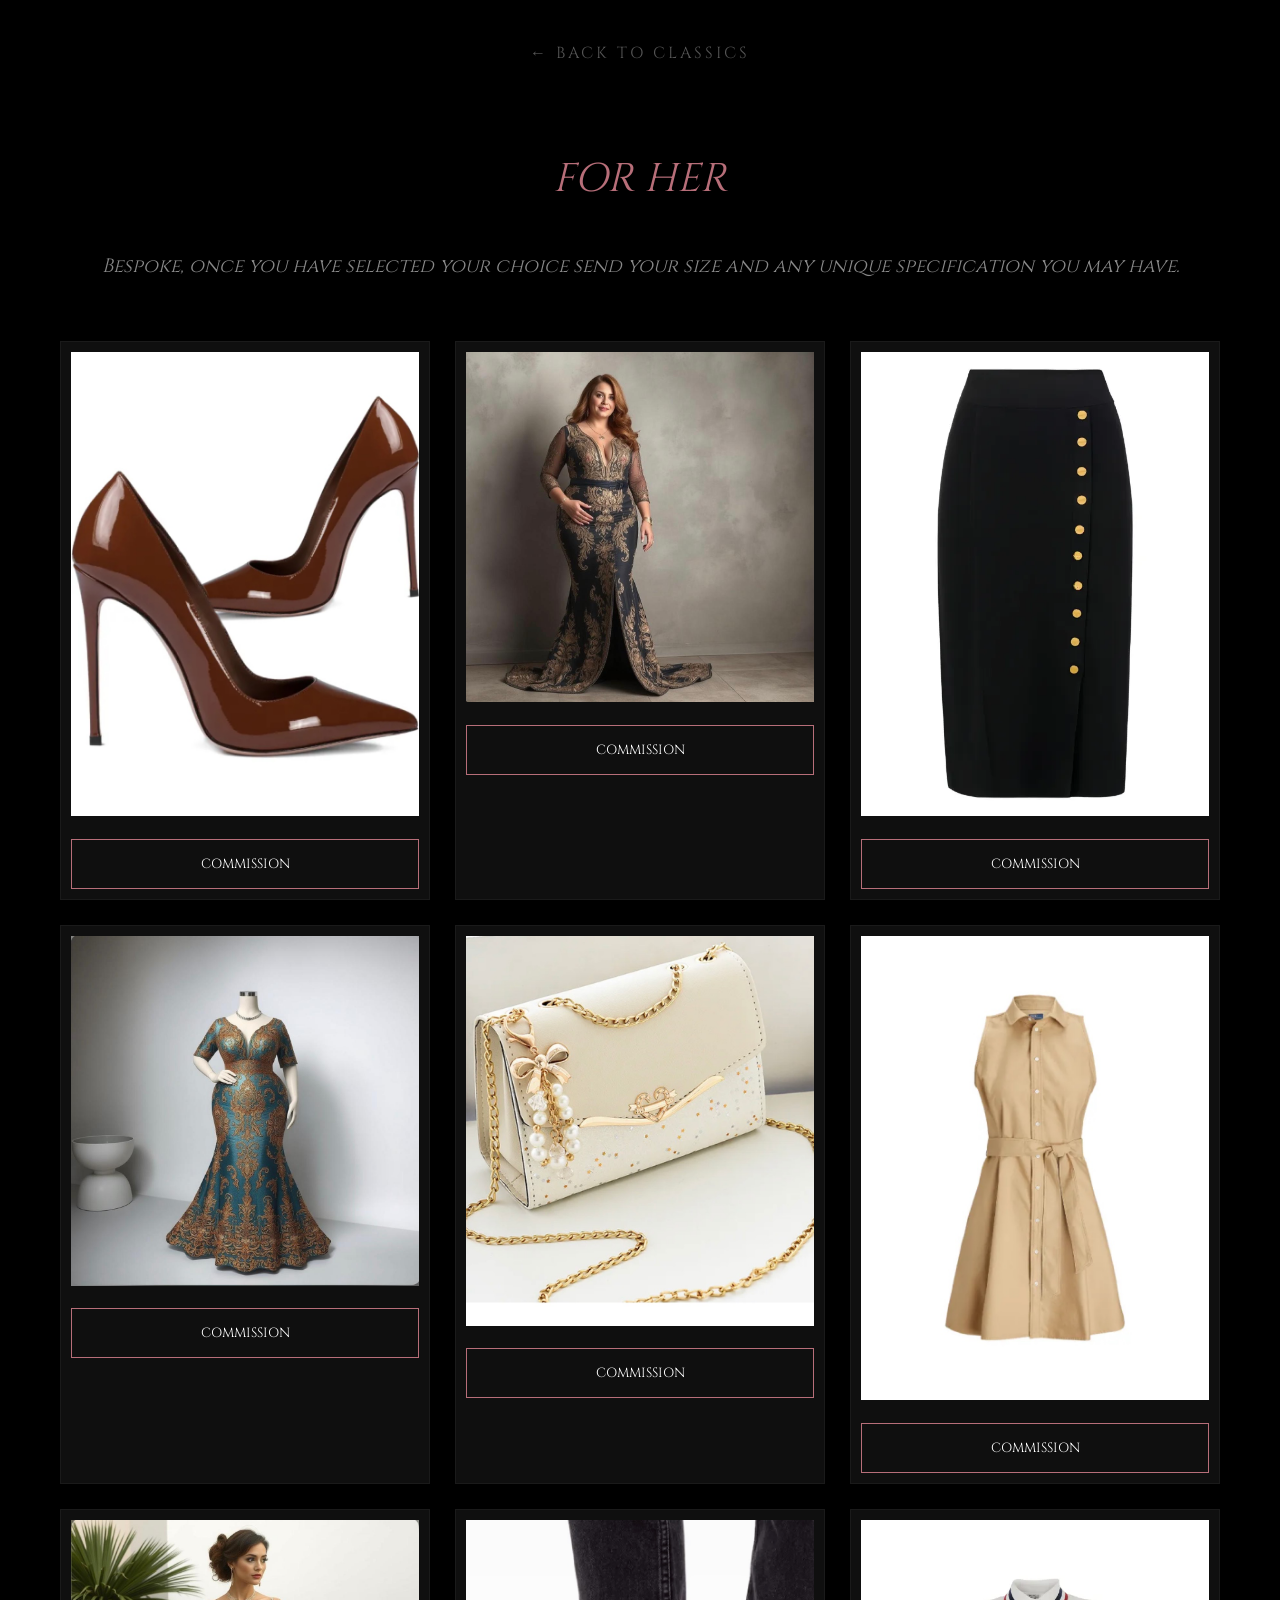
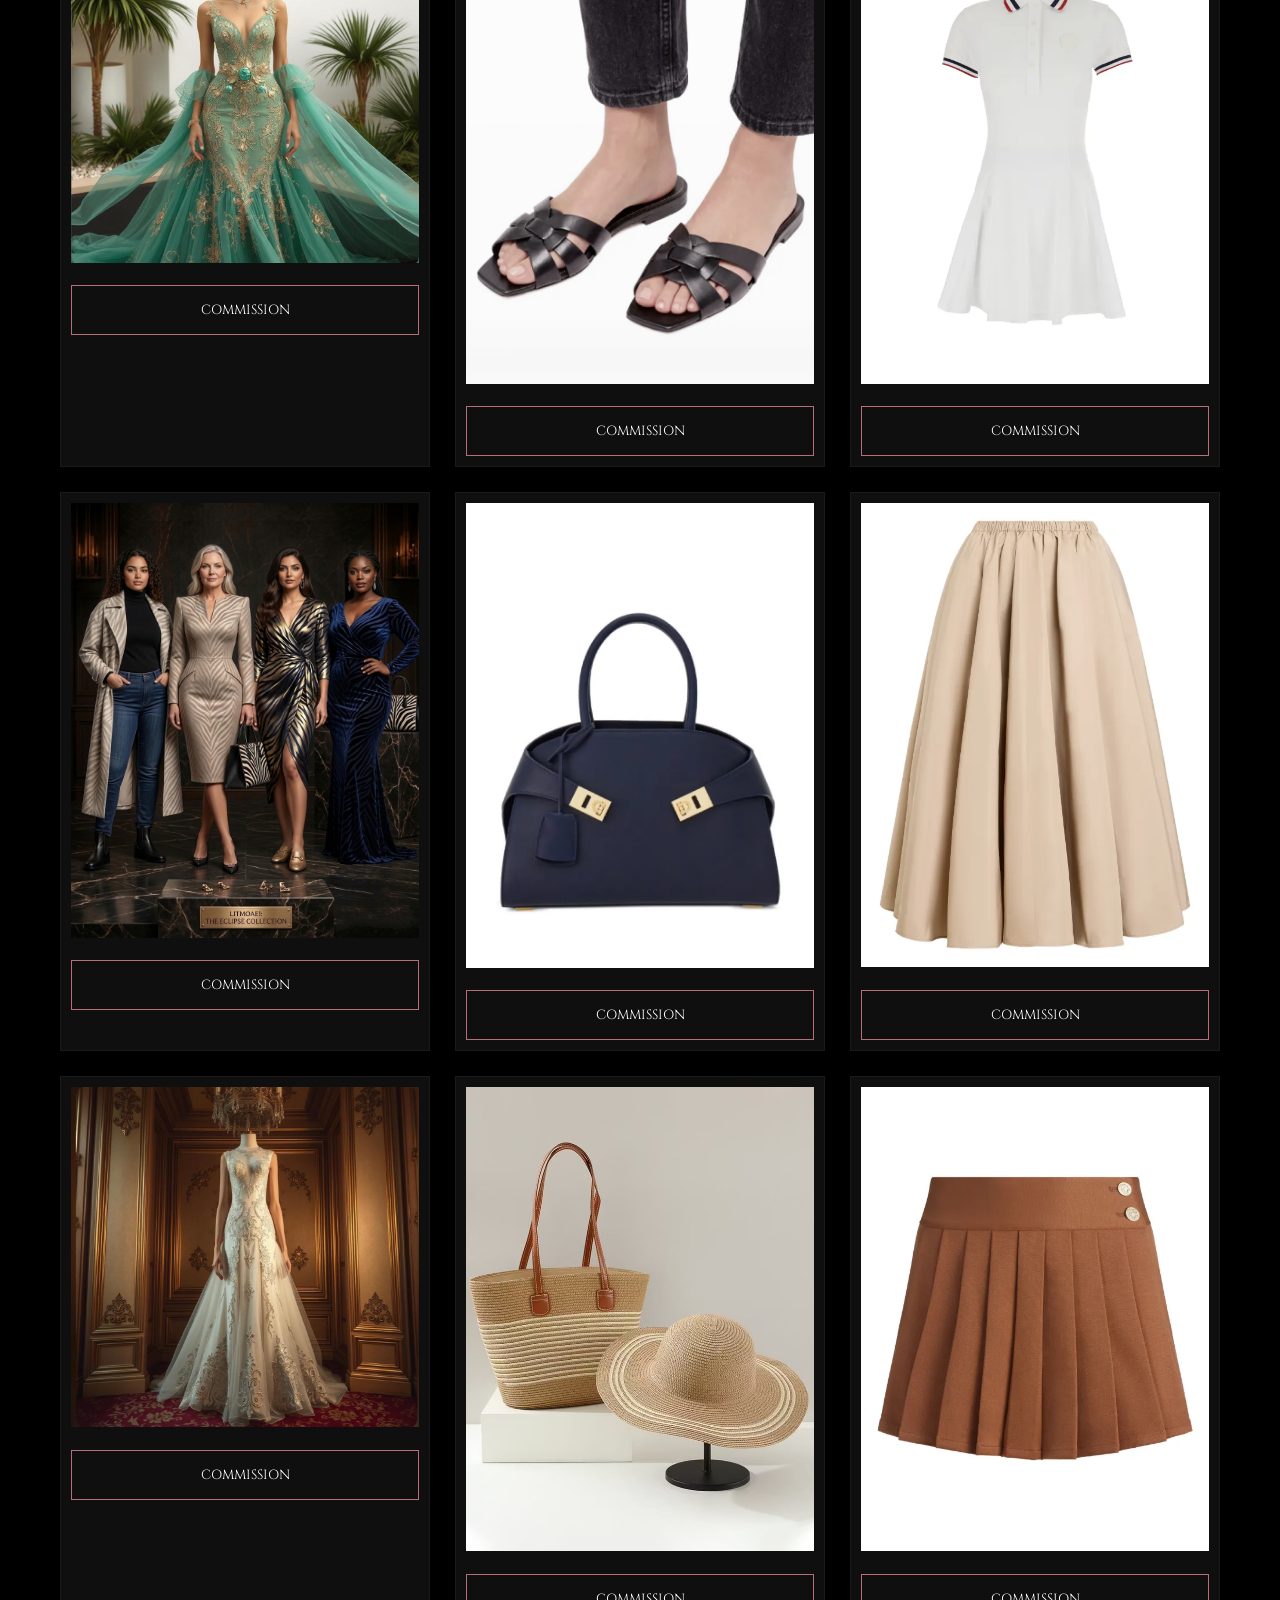
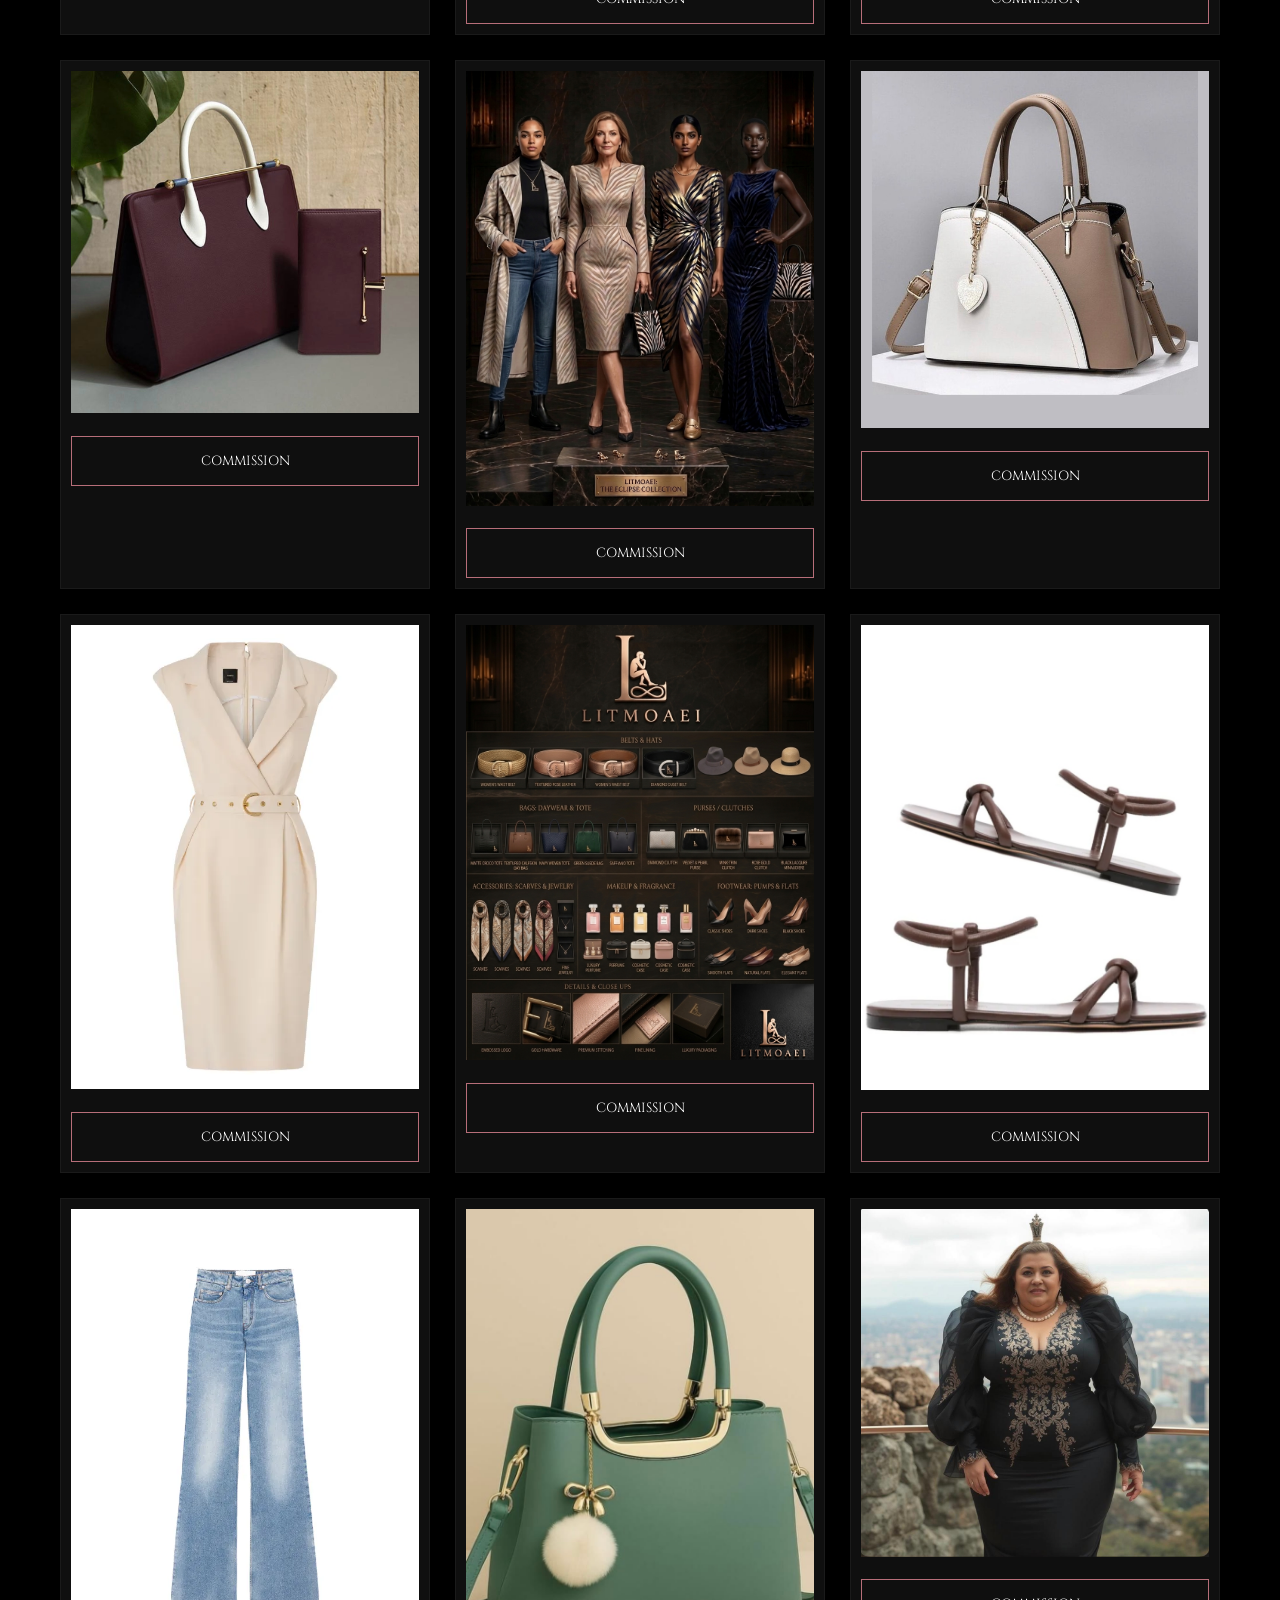
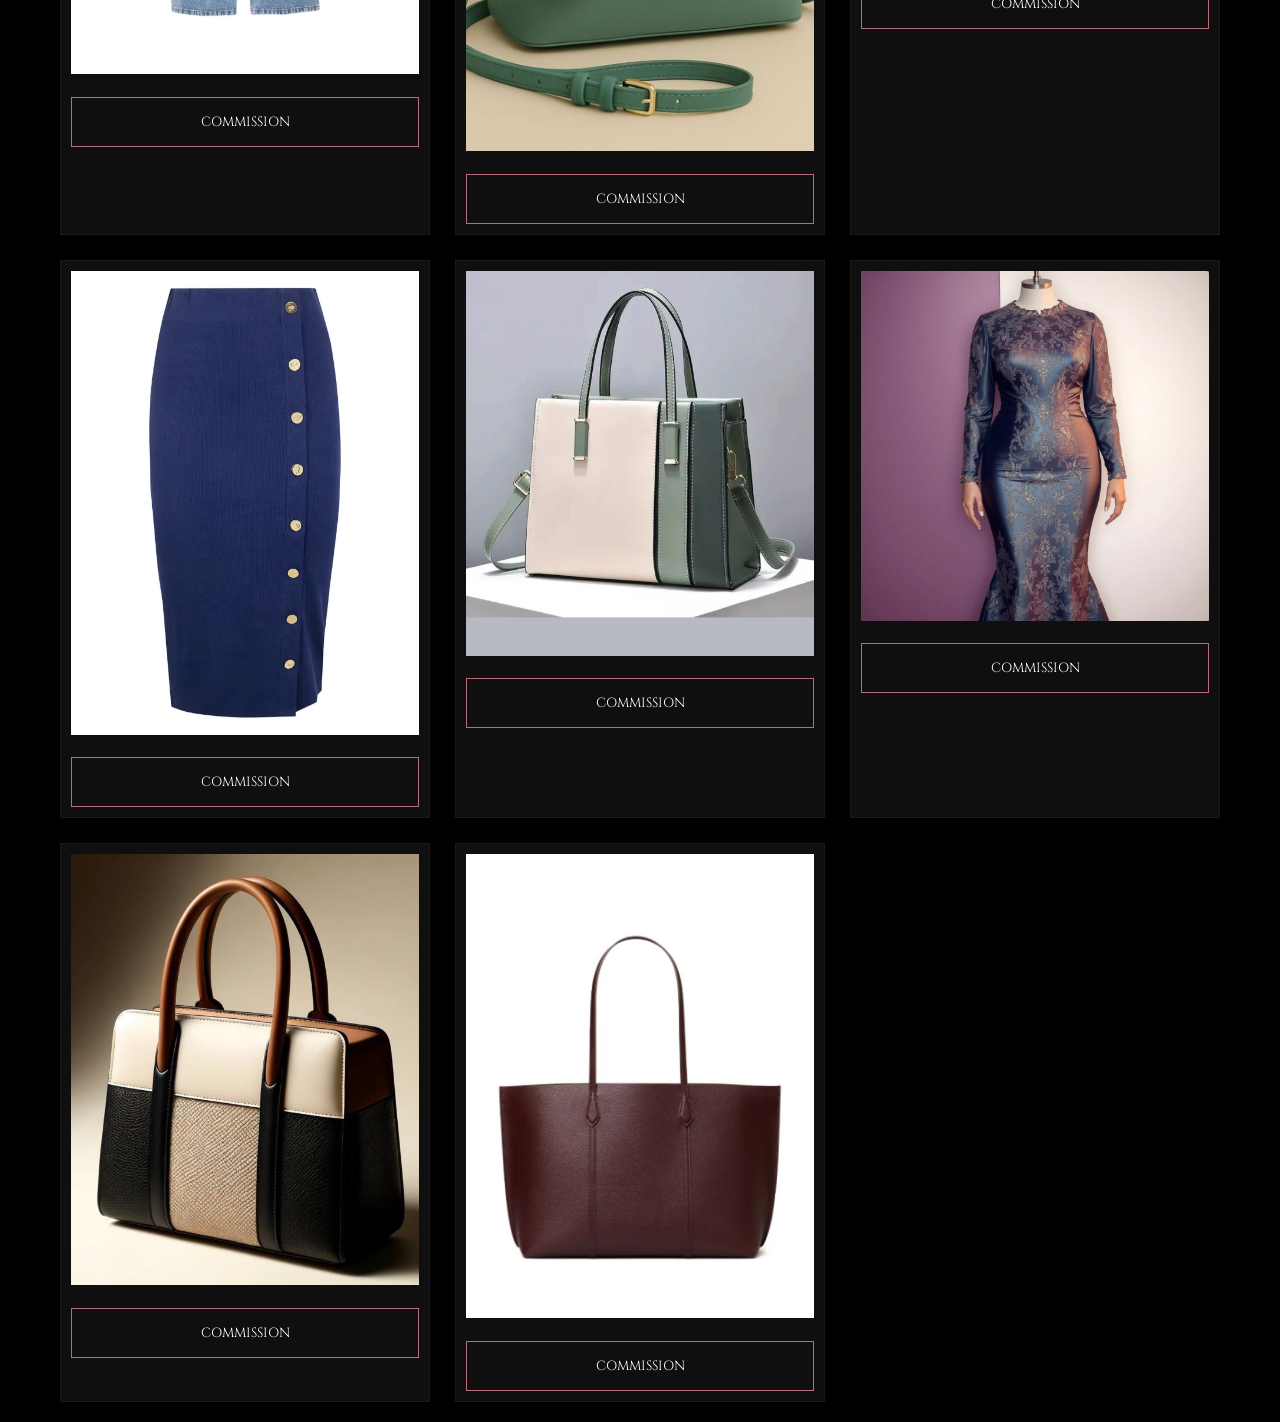
==== classics-her.html @ e00249db "Add HTML structure for 'FOR HER' section This file contains the HTML structure for the 'FOR HER' sec" ====
<!DOCTYPE html>
<html lang="en">
<head>
    <meta charset="UTF-8">
    <meta name="viewport" content="width=device-width, initial-scale=1.0">
    <title>THE CLASSICS | FOR HER | LITMOAEI</title>
    <link href="https://fonts.googleapis.com/css2?family=Cinzel:wght@400;700;900&family=Montserrat:wght@100;200;400;700&display=swap" rel="stylesheet">
  
    <style>
        * { box-sizing: border-box; margin: 0; padding: 0; }
        body { background-color: #000; color: #fff; font-family: 'Montserrat', sans-serif; line-height: 1.6; }
        
        .back-nav { padding: 40px 20px; text-align: center; }
        .back-nav a { color: #555; text-decoration: none; font-family: 'Cinzel', serif; font-size: 1rem; letter-spacing: 3px; transition: color 0.3s; }
        .back-nav a:hover { color: #b76e79; }

        .statement-text { font-family: 'Cinzel', serif; font-size: 2.5rem; color: #b76e79; padding: 40px 20px; text-align: center; font-style: italic; }
        .bespoke-text { font-family: 'Cinzel', serif; font-size: 1.2rem; color: #888; text-align: center; margin-bottom: 40px; font-style: italic; }

        .gallery-wrap { display: grid; grid-template-columns: repeat(auto-fit, minmax(300px, 1fr)); gap: 25px; padding: 20px; max-width: 1200px; margin: 0 auto; }
        .gallery-item { background: #0f0f0f; border: 1px solid #1a1a1a; padding: 10px; }
        .gallery-item img { width: 100%; height: auto; }
        
        .btn-order { display: block; width: 100%; padding: 15px; border: 1px solid #b76e79; color: #fff; text-align: center; text-decoration: none; margin-top: 15px; cursor: pointer; background: transparent; font-family: 'Cinzel', serif; }
        .btn-order:hover { background: #b76e79; color: #000; }

        /* PAYMENT OVERLAY */
        .overlay-dimmer { display: none; position: fixed; top: 0; left: 0; width: 100%; height: 100%; background: rgba(0,0,0,0.98); z-index: 2000; overflow-y: auto; padding: 40px; }
        .payment-card { max-width: 900px; margin: 0 auto; border: 1px solid #b76e79; padding: 50px; background: #000; }
        .payment-grid { display: grid; grid-template-columns: 1fr 1fr; gap: 20px; margin-top: 20px; }
        .currency-block { border: 1px solid #222; padding: 20px; background: #0a0a0a; font-size: 0.9rem; }
        .qr-container { text-align: center; margin-top: 30px; border: 1px solid #222; padding: 20px; }
        .qr-img { width: 200px; height: 200px; background: #fff; margin: 10px auto; }
        .security-warning { color: #b76e79; border: 1px solid #b76e79; padding: 15px; margin-top: 20px; font-family: 'Cinzel'; }
    </style>
</head>
<body>

    <nav class="back-nav">
        <a href="classics.html">← BACK TO CLASSICS</a>
    </nav>

    <div class="statement-text">FOR HER</div>
    <div class="bespoke-text">Bespoke, once you have selected your choice send your size and any unique specification you may have.</div>

    <div class="gallery-wrap">
        <div class="gallery-item"><img src="f classic 23.JPG"><button class="btn-order" onclick="openOrder('f classic 23')">COMMISSION</button></div>
        <div class="gallery-item"><img src="Classic 15.jpg"><button class="btn-order" onclick="openOrder('Classic 15')">COMMISSION</button></div>
        <div class="gallery-item"><img src="f casual 3.WEBP"><button class="btn-order" onclick="openOrder('f casual 3')">COMMISSION</button></div>
        <div class="gallery-item"><img src="Classic 1.jpg"><button class="btn-order" onclick="openOrder('Classic 1')">COMMISSION</button></div>
        <div class="gallery-item"><img src="f classic 29.jpg"><button class="btn-order" onclick="openOrder('f classic 29')">COMMISSION</button></div>
        <div class="gallery-item"><img src="f casual 1.JPG"><button class="btn-order" onclick="openOrder('f casual 1')">COMMISSION</button></div>
        <div class="gallery-item"><img src="Classic 18.jpg"><button class="btn-order" onclick="openOrder('Classic 18')">COMMISSION</button></div>
        <div class="gallery-item"><img src="f classic 21.JPG"><button class="btn-order" onclick="openOrder('f classic 21')">COMMISSION</button></div>
        <div class="gallery-item"><img src="f casual 9.WEBP"><button class="btn-order" onclick="openOrder('f casual 9')">COMMISSION</button></div>
        <div class="gallery-item"><img src="Classic 6.png"><button class="btn-order" onclick="openOrder('Classic 6')">COMMISSION</button></div>
        <div class="gallery-item"><img src="f classic 27.JPG"><button class="btn-order" onclick="openOrder('f classic 27')">COMMISSION</button></div>
        <div class="gallery-item"><img src="f casual 5.WEBP"><button class="btn-order" onclick="openOrder('f casual 5')">COMMISSION</button></div>
        <div class="gallery-item"><img src="Classic 19.jpg"><button class="btn-order" onclick="openOrder('Classic 19')">COMMISSION</button></div>
        <div class="gallery-item"><img src="f classic 32.AVIF"><button class="btn-order" onclick="openOrder('f classic 32')">COMMISSION</button></div>
        <div class="gallery-item"><img src="f casual 2.WEBP"><button class="btn-order" onclick="openOrder('f casual 2')">COMMISSION</button></div>
        <div class="gallery-item"><img src="f classic 25.JPG"><button class="btn-order" onclick="openOrder('f classic 25')">COMMISSION</button></div>
        <div class="gallery-item"><img src="Classic 5.png"><button class="btn-order" onclick="openOrder('Classic 5')">COMMISSION</button></div>
        <div class="gallery-item"><img src="f classic 31.jpg"><button class="btn-order" onclick="openOrder('f classic 31')">COMMISSION</button></div>
        <div class="gallery-item"><img src="f casual 8.WEBP"><button class="btn-order" onclick="openOrder('f casual 8')">COMMISSION</button></div>
        <div class="gallery-item"><img src="Classic 8.jpg"><button class="btn-order" onclick="openOrder('Classic 8')">COMMISSION</button></div>
        <div class="gallery-item"><img src="f classic 22.JPG"><button class="btn-order" onclick="openOrder('f classic 22')">COMMISSION</button></div>
        <div class="gallery-item"><img src="f casual 10.WEBP"><button class="btn-order" onclick="openOrder('f casual 10')">COMMISSION</button></div>
        <div class="gallery-item"><img src="f classic 28.jpg"><button class="btn-order" onclick="openOrder('f classic 28')">COMMISSION</button></div>
        <div class="gallery-item"><img src="Classic 16.jpg"><button class="btn-order" onclick="openOrder('Classic 16')">COMMISSION</button></div>
        <div class="gallery-item"><img src="f casual 4.WEBP"><button class="btn-order" onclick="openOrder('f casual 4')">COMMISSION</button></div>
        <div class="gallery-item"><img src="f classic 24.JPG"><button class="btn-order" onclick="openOrder('f classic 24')">COMMISSION</button></div>
        <div class="gallery-item"><img src="Classic 17.jpg"><button class="btn-order" onclick="openOrder('Classic 17')">COMMISSION</button></div>
        <div class="gallery-item"><img src="f classic 30.jpg"><button class="btn-order" onclick="openOrder('f classic 30')">COMMISSION</button></div>
        <div class="gallery-item"><img src="f classic 26.JPG"><button class="btn-order" onclick="openOrder('f classic 26')">COMMISSION</button></div>
    </div>

    <div id="payment-overlay" class="overlay-dimmer">
        <button onclick="closeOrder()" style="float:right; background:none; border:none; color:#fff; cursor:pointer; font-size: 1.5rem;">CLOSE X</button>
        <div class="payment-card">
            <h2 style="font-family:Cinzel; color:#fff;">SECURE PAYMENT PROTOCOLS</h2>
            <div class="payment-grid">
                <div class="currency-block"><strong>USD Account:</strong><br>Bank: Lead Bank<br>Account: 211290637762<br>Routing: 101019644</div>
                <div class="currency-block"><strong>GBP Account:</strong><br>Bank: Clear Junction Ltd<br>Account: 42592550<br>Sort Code: 04-13-07</div>
            </div>
            <div class="qr-container">
                <strong>USDT (TRC20) PAYMENT:</strong>
                <div class="qr-img"><img src="ustd QR code.jpeg" alt="QR" style="width:100%; height:100%;"></div>
                <p>Address: TPGwSuiMSB2oYgL6JyKA9QHgPMZi4VjLX9</p>
                <div class="security-warning">⚠️ WARNING: ONLY SEND VIA THE TRC20 NETWORK.</div>
            </div>
            <h3 id="order-title" style="font-family:Cinzel; margin-top:20px;">COMMISSION YOUR PIECE</h3>
            <a id="ig-commission-link" href="https://www.instagram.com/rony_willz/" target="_blank" style="display:block; padding:20px; background:#b76e79; color:#000; text-decoration:none; font-family:'Cinzel'; font-weight:bold; margin-top:10px;">SEND SPECIFICATIONS</a>
        </div>
    </div>

    <script>
        function openOrder(pieceName) {
            document.getElementById('order-title').innerText = "COMMISSION: " + pieceName.toUpperCase();
            document.getElementById('payment-overlay').style.display = 'block';
        }
        function closeOrder() {
            document.getElementById('payment-overlay').style.display = 'none';
        }
    </script>
</body>
</html>
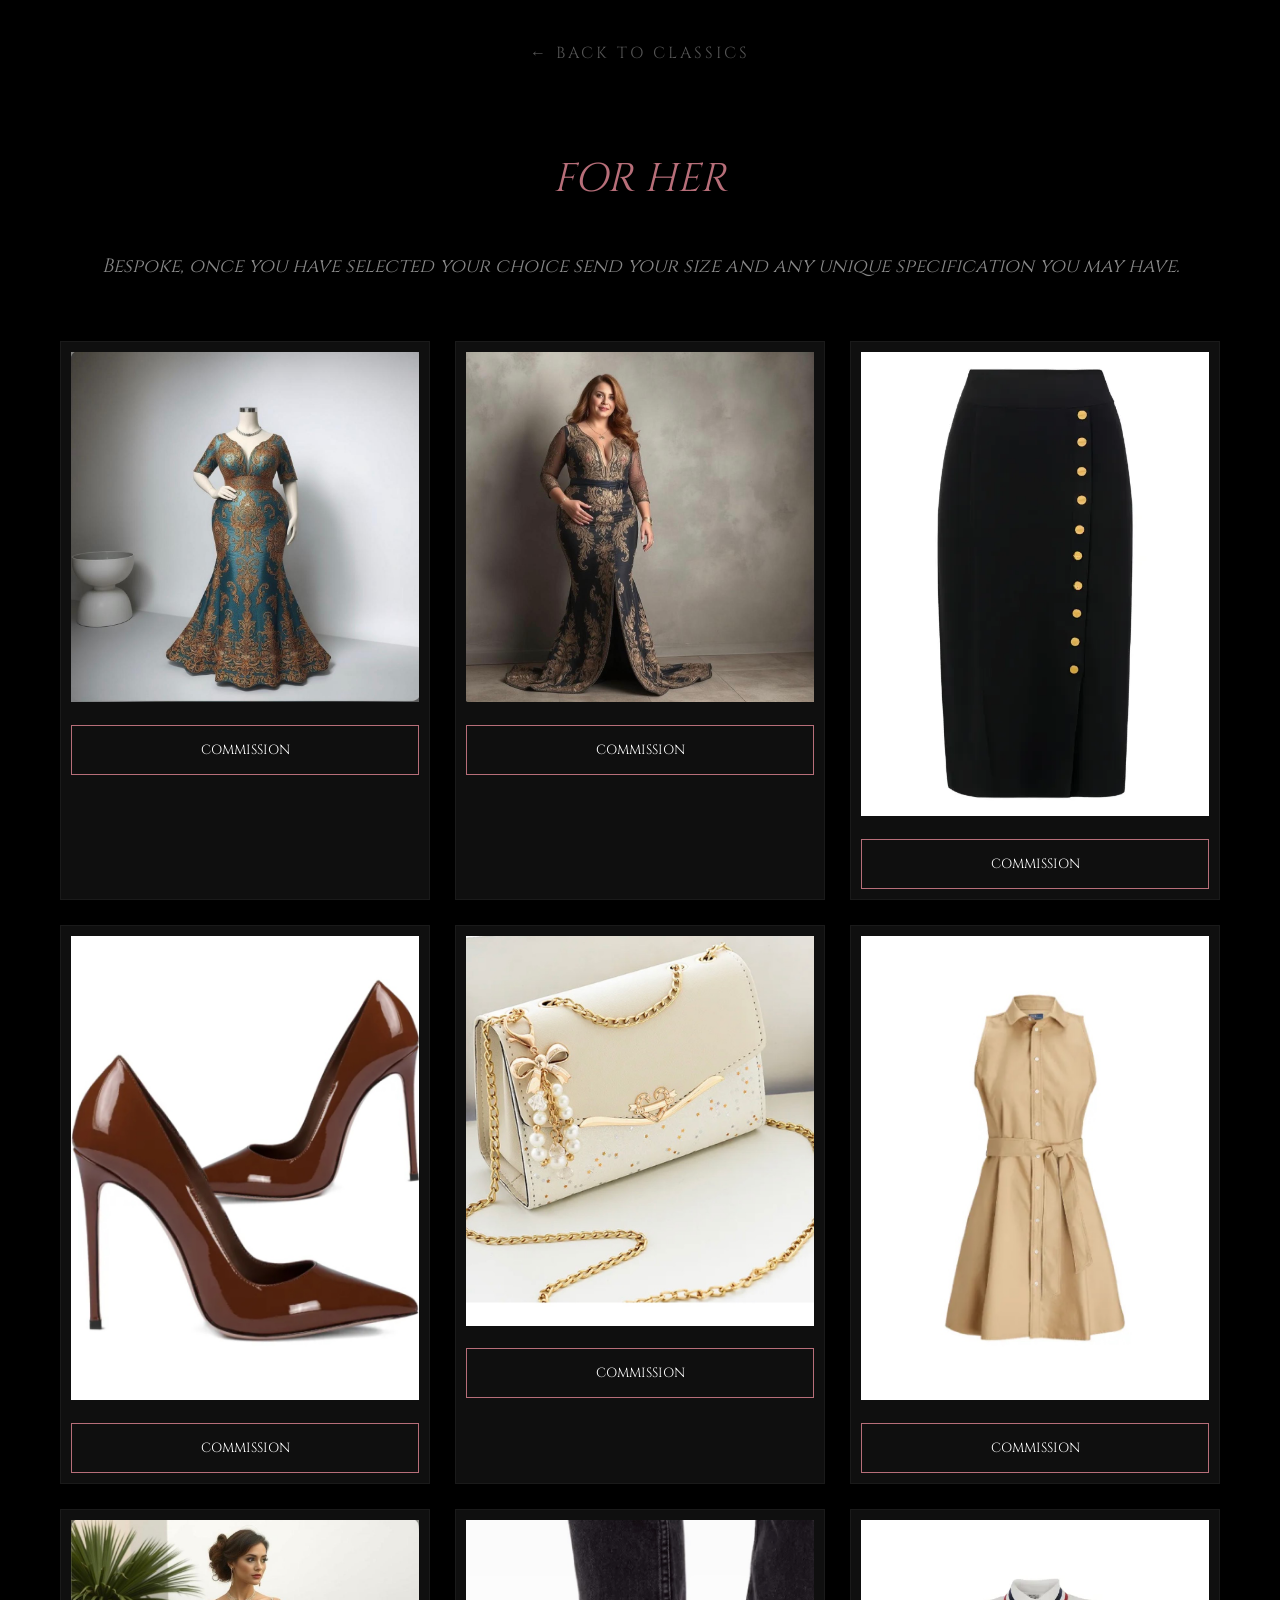
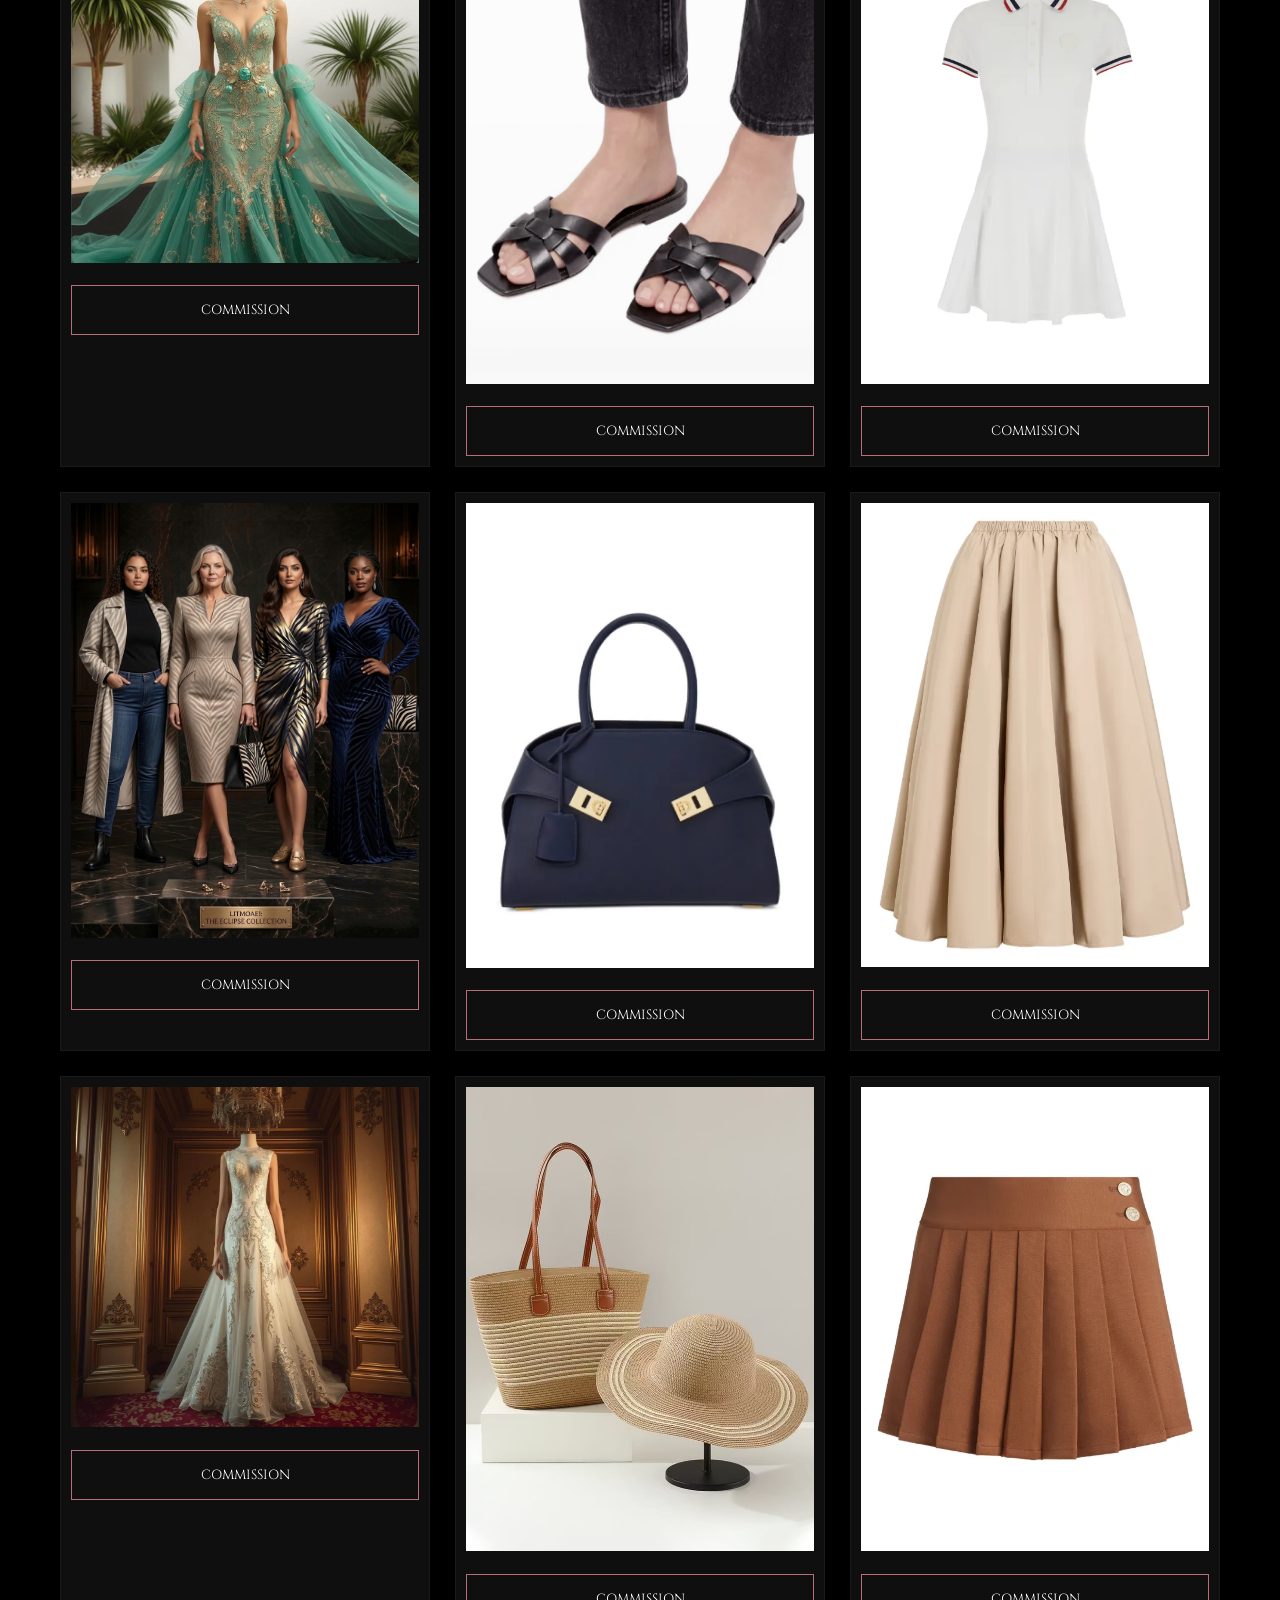
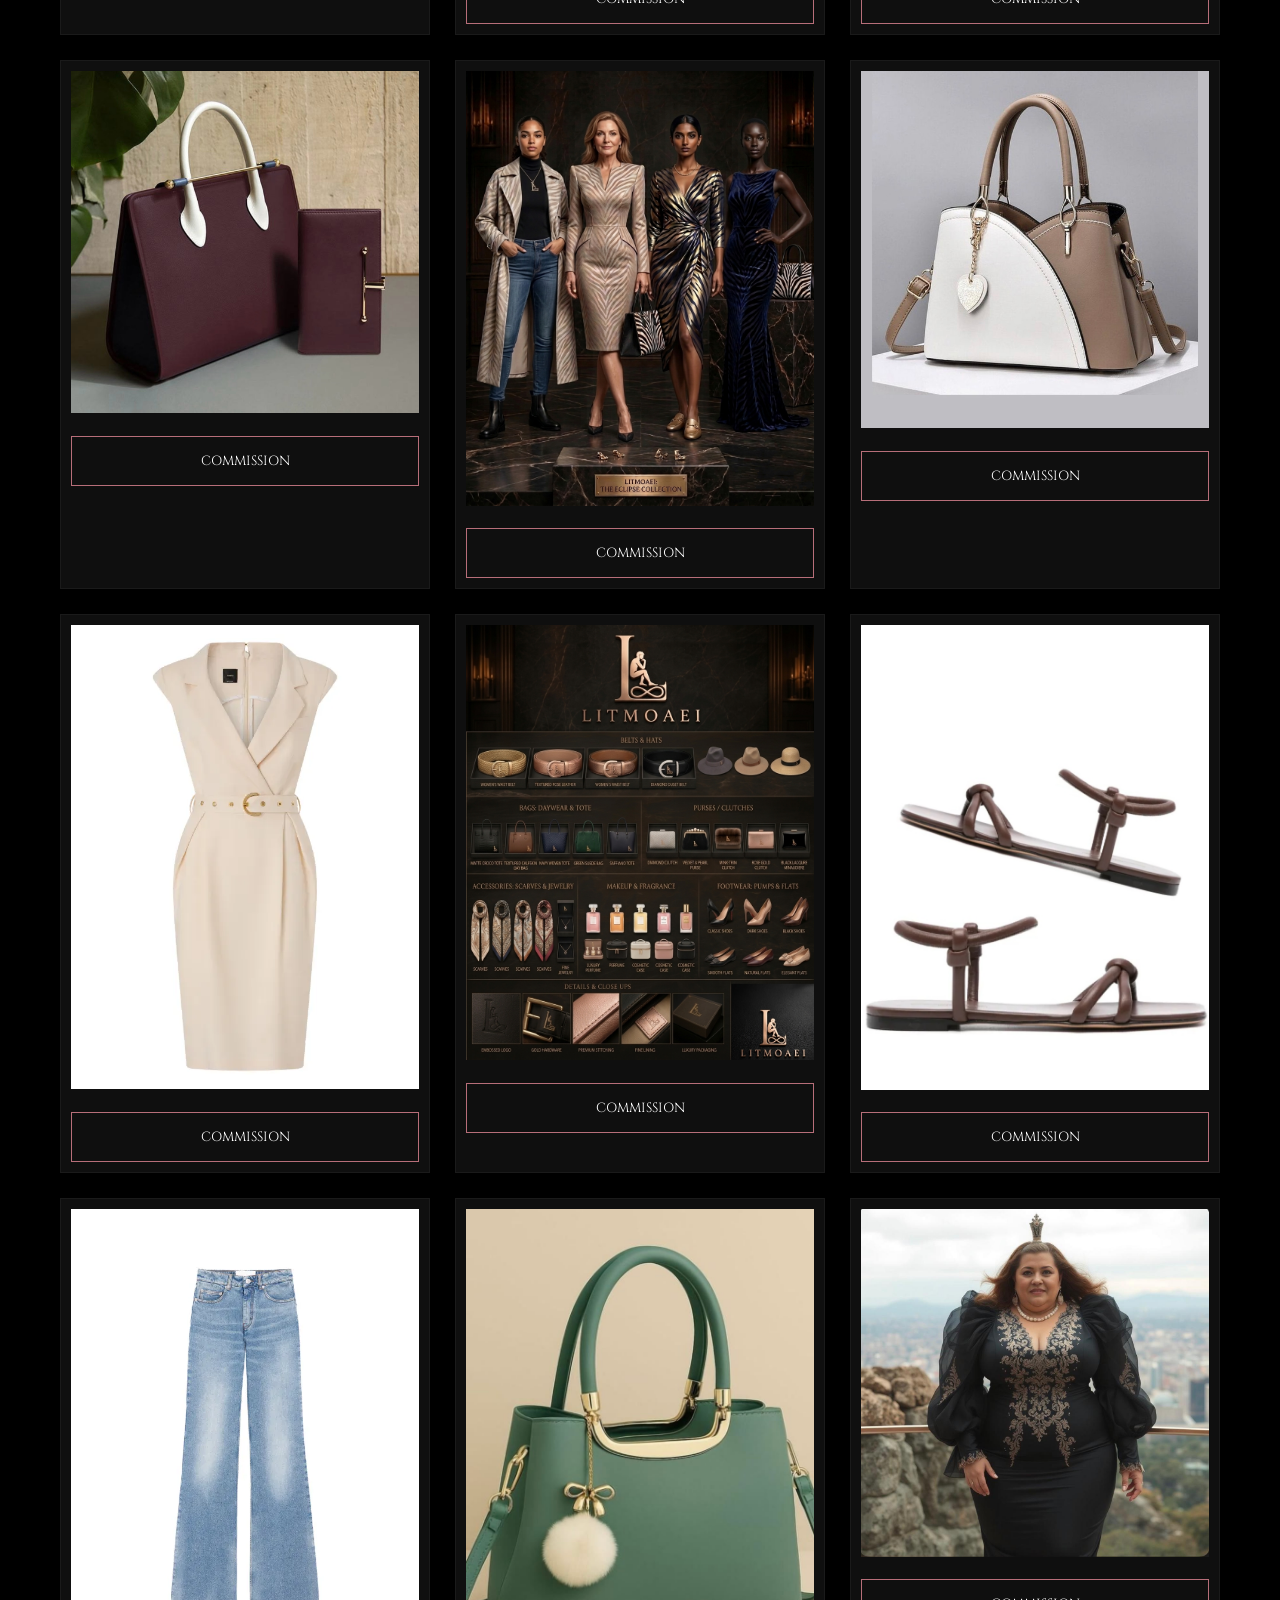
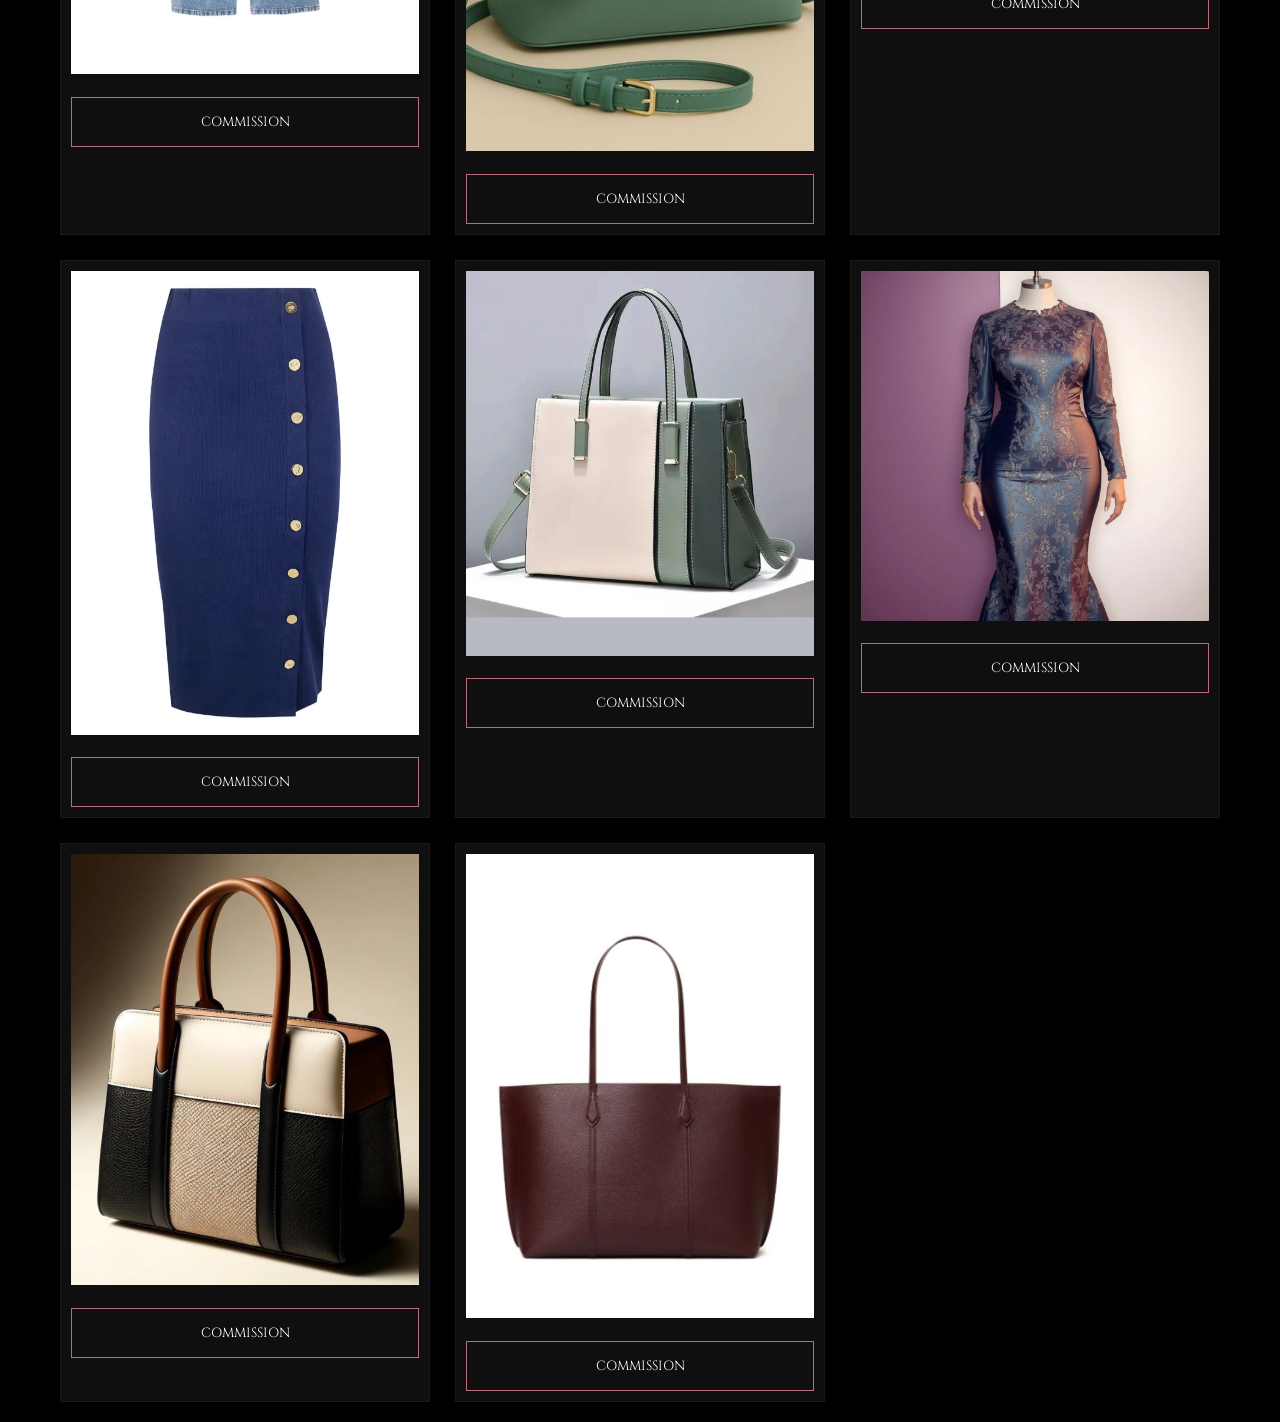
==== commit 86b2de9d: "Swap image sources in gallery items" ====
--- a/classics-her.html
+++ b/classics-her.html
@@ -44,10 +44,10 @@
     <div class="bespoke-text">Bespoke, once you have selected your choice send your size and any unique specification you may have.</div>
 
     <div class="gallery-wrap">
-        <div class="gallery-item"><img src="f classic 23.JPG"><button class="btn-order" onclick="openOrder('f classic 23')">COMMISSION</button></div>
+        <div class="gallery-item"><img src="Classic 1.jpg"><button class="btn-order" onclick="openOrder('Classic 1')">COMMISSION</button></div>
         <div class="gallery-item"><img src="Classic 15.jpg"><button class="btn-order" onclick="openOrder('Classic 15')">COMMISSION</button></div>
         <div class="gallery-item"><img src="f casual 3.WEBP"><button class="btn-order" onclick="openOrder('f casual 3')">COMMISSION</button></div>
-        <div class="gallery-item"><img src="Classic 1.jpg"><button class="btn-order" onclick="openOrder('Classic 1')">COMMISSION</button></div>
+        <div class="gallery-item"><img src="f classic 23.JPG"><button class="btn-order" onclick="openOrder('f classic 23')">COMMISSION</button></div>
         <div class="gallery-item"><img src="f classic 29.jpg"><button class="btn-order" onclick="openOrder('f classic 29')">COMMISSION</button></div>
         <div class="gallery-item"><img src="f casual 1.JPG"><button class="btn-order" onclick="openOrder('f casual 1')">COMMISSION</button></div>
         <div class="gallery-item"><img src="Classic 18.jpg"><button class="btn-order" onclick="openOrder('Classic 18')">COMMISSION</button></div>
